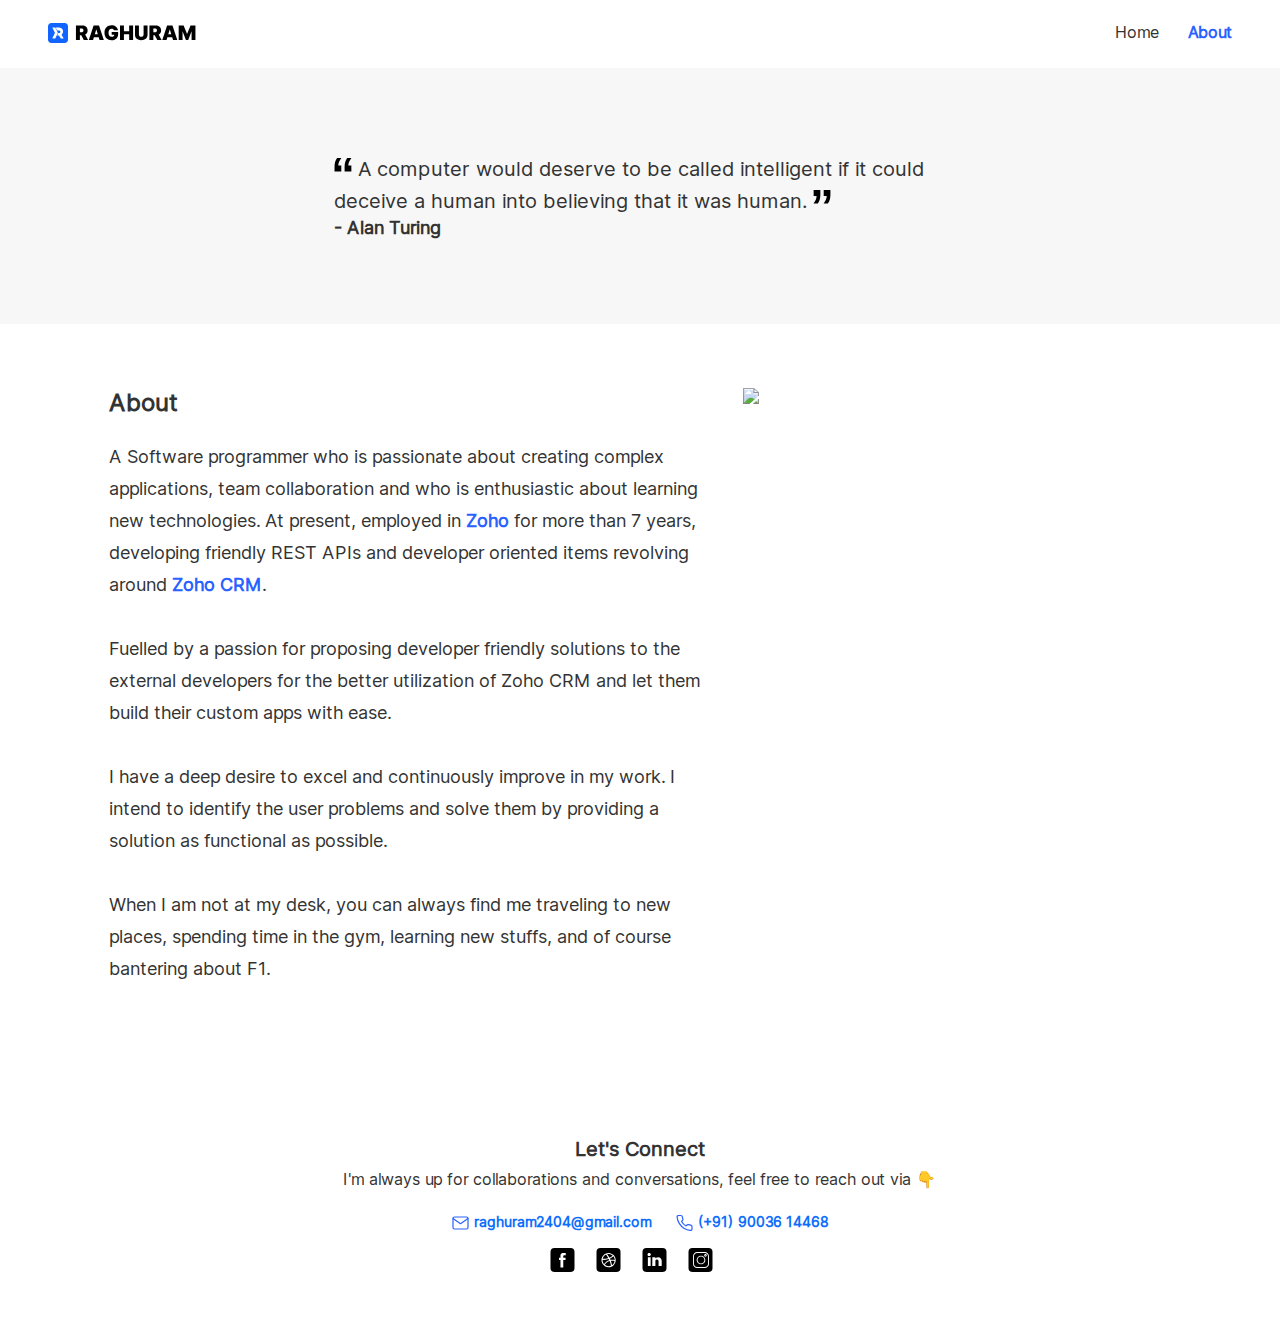
==== about.html @ 4235d7cf "svg and page load optimization" ====
<html>
<head>
<title>Raghu Ram - About</title>
<meta name="viewport" content="width=device-width, initial-scale=1.0">
<script src="https://cdnjs.cloudflare.com/ajax/libs/jquery/3.6.0/jquery.js"></script>
<script src="https://cdn.jsdelivr.net/npm/@popperjs/core@2.9.2/dist/umd/popper.min.js"></script>
<script src="https://cdn.jsdelivr.net/npm/bootstrap@5.0.1/dist/js/bootstrap.min.js" ></script>
<link href="https://cdn.jsdelivr.net/npm/bootstrap@5.0.1/dist/css/bootstrap.min.css" rel="stylesheet" />
<link rel="stylesheet" type="text/css" href="./style.css" />
<link rel="stylesheet" type="text/css" href="./m-style.css" />
<link rel="stylesheet" type="text/css" href="./loader.css" />
<script type="text/javascript" src="./js/app.js"></script>


</head>
<body onload="bodyLoad()">
	<div id="loading_holder" class="loading_holder">
		<img  src='./svg/name.svg' />
		<br />
		<div class="loading-icon">
		    <div class="rect rect1"></div>
		    <div class="rect rect2"></div>
		    <div class="rect rect3"></div>
		</div>
	</div>
	<div class='body' style='display: none;'>
		<div class='clearfix'></div>
		<div class='quote container-flex pdnone'>
			<div class='row fline_quote'>
				<div class='col-lg-3'></div>
				<div class='col-lg-6'>
					<img src='./svg/openquote.svg' class='quotesvg' />
							A computer would deserve to be called intelligent if it could deceive a human into believing that it was human.
					<img src='./svg/closequote.svg' class='quotesvg' />
					<br/>
					<div class='by_author'>- Alan Turing</div>
				</div>
				<div class='col-lg-3'></div>
			</div>
		</div>
		<div class='container-flex pdnone'>
			<div class='row'>
				<div class='col-xl-1 col-lg-1'></div>
				<div class='col-xl-10 col-lg-10'>
					<div class="container-flex abtcontainer">
						<div class='row'>
							<div class="col-md-7 abtitems">
								<div class='about mobile-no-need'>About</div>
								<div class='description'>
									A Software programmer who is passionate about creating complex applications, team collaboration and who is enthusiastic about learning new technologies. At present, employed in <a href='https://www.zoho.com/'>Zoho</a> for more than 7 years, developing friendly REST APIs and developer oriented items revolving around <a href='https://www.zoho.com/in/crm/'>Zoho CRM</a>.
									<br /><br/>
									Fuelled by a passion for proposing developer friendly solutions to the external developers for the better utilization of Zoho CRM and let them build their custom apps with ease. 

									<br/><br/>I have a deep desire to excel and continuously improve in my work. I intend to identify the user problems and solve them by providing a solution as functional as possible. 
									<br /><br/>When I am not at my desk, you can always find me traveling to new places, spending time in the gym, learning new stuffs, and of course bantering about F1.
								</div>
							</div>
							<div class="col-md-5 order-first order-md-last abtitems">
								<div class='about mobile-abt'>About</div>
								<img src='./images/profile.jpeg' class='img-fluid' />
						</div>
						</div>
					</div>
					<div class='footer'>
					</div>
				</div>
				<div class='col-xl-1 col-lg-1'></div>
			</div>
		</div>
	</div>
</body>
</html>
---- style.css ----
@font-face {
    font-family: "Inter";
	src: url("./fonts/inter.woff") format('woff');
}

:root{
	--blue-hover : #2962FF;
}

body{
	margin: 0px;
	font-family: Inter;
	color: #333333;
}
.mobile-no-need{
	display: block;
}
.mobile-need{
	display: none;
}

.pdnone{
	
}

/*** HEADER ***/
.webmenu{
	display: block;
	margin-top: -4px;
}
.mobilemenu{
	display: none;
}

.header{
	height: 68px;
	padding:  16px 48px;
	/*margin-bottom: 64px;*/
	font-family: Inter;
	font-style: normal;
	font-weight: normal;
	font-size: 16px;
	line-height: 20px;
	display: block;
	 position: sticky;
	 top: 0;
	 z-index: 10;
	 background-color: white;
	 right: 0;
	 left: 0;
}

.header .svgstyle{
	padding-top:  3px;
}

.menuitem{
	cursor: pointer;
}

.menuitem:first-child{
	margin-right:  24px;
}

.menuitem:hover{
	color: var(--blue-hover);
}

.menuitem a{
	color: inherit; /* blue colors for links too */
  	text-decoration: inherit; /* no underline */
}

.menuoptions, .menuimg{
	float: right;
	margin-top:  9.5px;
	cursor: pointer;
}

.selected{
	font-style: normal;
	font-weight: bolder;
	font-size: 16px;
	line-height: 20px;
	color: #2962FF;
	
}

.floatmenu{
	display: none;
	position: absolute;
	margin-top:  18px;
	width:  100%;
	height:  114px;
	background: #F6F6F6;
	font-size: 18px;
	line-height: 24px;
	color: #333333;
	z-index: 10;
	top: 48px;
}

.floatmenuitem{
	padding: 21px 0px 10.5px 0px;
	text-align: center;
}

.floatmenuitem a{
	text-decoration: none;
	color: #333333;
}
.floatmenuitem .selected{
	color: #2962FF;
}
.burger-svg{
	margin-right: 0px;
	display: block;
}
.cross-svg{
	display: none;
	margin-top: -6.5px;
	margin-right: -4px;
}
/*** END OF HEADER***/

.hello{
	margin-top: 64px;
	margin-bottom:  8px;
	font-family: Inter;
	font-style: normal;
	font-weight: 300;
	font-size: 20px;
	line-height: 20px;
}

.iamname{
	font-style: normal;
	font-weight: bold;
	font-size: 32px;
	line-height: 39px;
	margin-bottom : 24px;
}

.description{
	font-family: Inter;
	font-style: normal;
	font-weight: normal;
	font-size: 18px;
	line-height: 32px;
	margin-bottom: 24px;
}

.description a{
	text-decoration: none;
	color:  #2962ff;
	font-weight: 600;
}

.cvfill{
	cursor: pointer;
}

.cvfill{
	fill: red;
}

.downloadcv{
	/*display: flex;
	flex-direction: row;
	align-items: flex-start;
	padding: 12px;

	position: static;
	width: 140px;
	height: 44px;
	left: 0px;
	top: 179px;

	background: #000000;
	border-radius: 4px;*/
	margin-bottom: 64px;
}

.dcvholder{
	cursor: pointer;
	height: 44px;
	width: 140px;
	overflow: hidden;
}

.downloadcv img{
	cursor: pointer;
}

.dcvtext{
	cursor: hand;
	position: static;
	width: 92px;
	height: 20px;
	left: 24px;
	top: 0px;

	font-family: Inter;
	font-style: normal;
	font-weight: 600;
	font-size: 14px;
	line-height: 20px;
	/* identical to box height, or 143% */

	color: #FFFFFF;
	margin: 0px 0px 0px 5px;
    padding-left: 2px;

}

.skills{
	margin-bottom: 64px;
}

.skillset{
	margin-top: 16px;
}

.skillname{
	display: list-item; 
   list-style-type: disc;
   list-style-position: inside;
	font-size: 18px;
	line-height: 24px;
	color: #000000;

	margin-top:  24px;
}

.selectedprojects{
	font-style: normal;
	font-weight: 600;
	font-size: 24px;
	line-height: 24px;
	margin-bottom: 24px;
}

.projects{

}

.project_i{
	background: #EAEEF1;
	border-radius: 4px;
	margin-bottom: 24px;
}

.project_i2{
	border-radius: 4px;
	margin-bottom: 64px;
}

.project_i2 .pimg{
	background: #EAEEF1;
	margin-top:  32px;
	padding:  56px 10% 0px 10%; /** 80% **/
	margin-bottom: 16px;
}
.project_i2 .pheading{
	text-align: left;
	font-family: Inter;
	font-style: normal;
	font-weight: 600;
	font-size: 20px;
	line-height: 24px;
	margin-bottom: 8px;
}

.project_i2 .viewcasestudy{
	cursor: pointer;
	margin-top: 16px;
	font-family: Inter;
	font-style: normal;
	font-weight: 600;
	font-size: 14px;
	line-height: 24px;
	color: #2962FF;
}
.casehref{
	text-decoration: none;
}
.project_i2 .viewcasestudy div{
	display: inline-block
}
.project_i2 .viewcasestudy .arrow{
	transition: padding-left 0.6s ease-in-out
}
.project_i2 .viewcasestudy:hover .arrow{
	padding-left: 10px;
}

.project_i .pheading{
	padding-top:  32px;
	text-align: left;
	font-family: Inter;
	font-style: normal;
	font-weight: 600;
	font-size: 20px;
	line-height: 24px;
}

.project_i .pdesc{
	margin: 10px 0px 0px 0px;
	padding: 2px 5% 24px;
	font-style: normal;
	font-weight: normal;
	font-size: 16px;
	text-align: left;
	line-height: 28px;
}

.project_i2 .pdesc{
	margin: 10px 0px 0px 0px;
	font-style: normal;
	font-weight: normal;
	font-size: 16px;
	text-align: left;
	line-height: 28px;
}

.project_i .pimg{
	margin-top:  32px;
	margin:  0 10%; /** 80% **/
}

.imgcontainer {
   position: relative;
   width: 100%;
   /*padding-top: 56.25%; /* 16:9 Aspect Ratio (divide 9 by 16 = 0.5625) */
}

.pimg img1{
   position:  absolute;
   top: 0;
   left: 0;
   bottom: 0;
   right: 0;
   text-align: center;
   font-size: 20px;
   color: white;
}

.footer{
	margin-top:  64px;
	margin-bottom: 64px;
	font-family: Inter;
	font-style: normal;
	font-weight: normal;
	font-size: 16px;
	line-height: 20px;
	color:  #333333;
}

.connect{
	margin-top: 128px;
	text-align: center;
	font-weight: 600;
	font-size: 20px;
	line-height: 24px;
	color: #333333;
	margin-bottom: 8px;
}

.reachout{
	text-align: center;
	margin-bottom: 24px;
}
.reachoutvia{
	text-align: center;
	margin-bottom: 16px;
}

.reachoutvia, .social{
	text-align: center;
}

.reachoutvia{
	font-family: Inter;
	font-style: normal;
	font-weight: 600;
	font-size: 14px;
	line-height: 18px;
	color:  #2962FF;
}

.reachoutvia a{
	text-decoration: none;
}

.social a{
	text-decoration: none;
	padding-right:  16px;
}
.social a svg{
	/*margin-right:  16px;*/
}

/** ABOUT PAGE **/

.quote{
	background-color: #F7F7F7;
	min-height: 232px;
}

.fline_quote{
	padding: 85px 15px 0px 15px;
	font-family: Inter;
	font-style: normal;
	font-weight: 300;
	font-size: 20px;
	line-height: 32px;
}

.quotesvg{
	margin-bottom:  12px;
}

.by_author{
	font-family: Inter;
	font-style: normal;
	font-weight: bold;
	font-size: 18px;
	line-height: 22px;
	padding-bottom: 85px;
}

.abtcontainer{
	margin-top:  40px;
}

.about{
	font-style: normal;
	font-weight: bold;
	font-size: 24px;
	line-height: 29px;	
	margin-bottom: 24px;
}

.abtitems{
	padding-top:  24px;
}

.mobile-abt{
	display: none;
}

/***CASE STUDY***/
.casestudy-main-cont{
	min-height: 100px;
	background: #EAEEF1;
}

.csimgcontainer{
	width: 66.666666%;
	margin-left:  16.666667%; 
	padding-top:  24px;
}

.content-sec{
	margin-top:  64px;
}

.content-heading{
	font-style: normal;
	font-weight: 600;
	font-size: 24px;
	line-height: 20px;
	color: #333333;
}

.content-para{
	margin-top: 16px;
	font-style: normal;
	font-weight: normal;
	font-size: 18px;
	line-height: 32px;
	color:  #333333;
}

.content-img{
	margin-top:  16px;
	width: 100%;
}

.lzload{
	min-height: 60px;
	background-color: #EAEEF1;
}

.pos_rel{
	position:  relative;
}

/*** back to home ***/
.b2home{
	display: none;
	margin-top: 64px;
	align-content: center;
}

.homebtn{
	margin:  auto;
	width: 141px;
	cursor: pointer;
	height: 44px;
	overflow: hidden;
}

.dcvholder:hover svg rect, .homebtn:hover svg rect, .social a:hover svg rect{
	fill: var(--blue-hover);
}
---- m-style.css ----
/*mobile styling*/
/*@media only screen and (min-width: 300px) and (max-width: 414px) and (max-device-width : 414px) {*/
/*(max-device-width : 414px) and (orientation: portrait)*/
@media (max-width: 414px) , screen and (max-device-width : 414px){
    .header{
    	padding:  18px 16px;
    }
    .footer{
    	margin-bottom: 64px;
    }
    .floatmenu{
    	display: none;
	    position: fixed;
	    margin-top: 0px;
	    top: 68px;
	    z-index: 10;
	    right: 0;
	    left: 0;
    }
    .hello{
    	/*margin-top: 132px;*/
    }
    .pdnone{
    	padding: 0 24px;
    }
    .menuimg{
    	
    } 
    .webmenu{
		display: none;
	}
	.mobilemenu{
		display: block;
	}
	.mobile-no-need{
		display: none;
	}
	.mobile-need{
		display: block;
	}
	.mobile-abt{
		display: block;
	}
	.fcom{
		margin-top: 16px;
	}
	.csimgcontainer{
		width: 95%;
		margin: 0px 2.5%; 
	}
	.casestudy-main-cont{
		margin-top: 32px;
	}
}
---- loader.css ----
.loading_holder{
	text-align: center;
	max-height: 100%;
	
	top: 50%;
    left: 50%;
    width:30em;
    height:18em;
    margin-top: -9em; /*set to a negative number 1/2 of your height*/
    margin-left: -15em; /*set to a negative number 1/2 of your width*/
    position:fixed;
}

.loading_holder img{
	margin-top : 10%;
	width: 240px;
	height: 45px;
}

.loading-icon {
  margin: auto;
  bottom: 0;
  left: 0;
  top: 0;
  right: 0;
  width: 20px;
  height: 20px;
}



.imgloading-icon .rect, .loading-icon .rect {
  background-color: #2962FF;
  height: 100%;
  width: 4px;
  float: left;
  -webkit-animation: loading-rect 0.8s infinite ease-in-out;
  -moz-animation: loading-rect 0.8s infinite ease-in-out;
  -o-animation: loading-rect 0.8s infinite ease-in-out;
  animation: loading-rect 0.8s infinite ease-in-out;
}

.imgloading-icon {
  height:  60px;
  padding-top:  20px;
  margin-left:  45%;
}

.imgloading-icon .rect{
  height:  20px;
}

.imgloading-icon .rect ~ .rect, .loading-icon .rect ~ .rect {
  margin-left: 4px;
}
.imgloading-icon .rect1, .loading-icon .rect1 {
  -webkit-animation-delay: -0.5s;
  -moz-animation-delay: -0.5s;
  -o-animation-delay: -0.5s;
  animation-delay: -0.5s;
}
.imgloading-icon .rect2, .loading-icon .rect2 {
  -webkit-animation-delay: -0.3s;
  -moz-animation-delay: -0.3s;
  -o-animation-delay: -0.3s;
  animation-delay: -0.3s;
}
.imgloading-icon .rect3, .loading-icon .rect3 {
  -webkit-animation-delay: -0.1s;
  -moz-animation-delay: -0.1s;
  -o-animation-delay: -0.1s;
  animation-delay: -0.1s;
}
@-webkit-keyframes loading-rect{ 0%, 100% { -webkit-transform: scaleY(0.2); opacity: 0.2; } 50% { -webkit-transform: scaleY(1.0); opacity: 1; }}
@-moz-keyframes loading-rect{ 0%, 100% { -moz-transform: scaleY(0.2); opacity: 0.2; } 50% { -moz-transform: scaleY(1.0); opacity: 1; }}
@-o-keyframes loading-rect{ 0%, 100% { -o-transform: scaleY(0.2); opacity: 0.2; } 50% { -o-transform: scaleY(1.0); opacity: 1; }}
@keyframes loading-rect{ 0%, 100% {-webkit-transform: scaleY(0.2);-moz-transform: scaleY(0.2);-ms-transform: scaleY(0.2);transform: scaleY(0.2); opacity: 0.2; } 50% {-webkit-transform: scaleY(1.0);-moz-transform: scaleY(1.0);-ms-transform: scaleY(1.0);transform: scaleY(1.0); opacity: 1; };}

/*** imgloading-icon ***/


/** OLDER CODES **/
.loader--style6 svg path,
.loader--style6 svg rect{
  fill: #2962FF;
}

.loading-line {
  display: inline-block;
  height: 1px;
  margin-top: 20px;
  position: relative;
}

.loading-bit {
  -webkit-animation: 2s ease infinite animWidth;
  -moz-animation: 2s ease infinite animWidth;
  -o-animation: 2s ease infinite animWidth;
          animation: 2s ease infinite animWidth;
  background-color: #2962FF;
  border-radius: 0;
  display: inline-block;
  height: 100%;
  opacity: 0;
  -webkit-transform: scale(1);
  -moz-transform: scale(1);
  -o-transform: scale(1);
          transform: scale(1);
  vertical-align: top;
  width: 10px;
}

/*.loading-bit:nth-child(odd) {
  background-color: $color;
}
.loading-bit:nth-child(even) {
  -webkit-animation: 2s ease infinite animWidth;
  background-color: $bckgd;
}*/
.loading-bit:nth-child(1) {
  -webkit-animation-delay: 0.05s;
  -moz-animation-delay: 0.05s;
  -o-animation-delay: 0.05s;
          animation-delay: 0.05s;
}

.loading-bit:nth-child(2) {
  -webkit-animation-delay: 0.1s;
  -moz-animation-delay: 0.1s;
  -o-animation-delay: 0.1s;
          animation-delay: 0.1s;
}

.loading-bit:nth-child(3) {
  -webkit-animation-delay: 0.15s;
  -moz-animation-delay: 0.15s;
  -o-animation-delay: 0.15s;
          animation-delay: 0.15s;
}

.loading-bit:nth-child(4) {
  -webkit-animation-delay: 0.2s;
  -moz-animation-delay: 0.2s;
  -o-animation-delay: 0.2s;
          animation-delay: 0.2s;
}

.loading-bit:nth-child(5) {
  -webkit-animation-delay: 0.25s;
  -moz-animation-delay: 0.25s;
  -o-animation-delay: 0.25s;
          animation-delay: 0.25s;
}

.loading-bit:nth-child(6) {
  -webkit-animation-delay: 0.3s;
  -moz-animation-delay: 0.3s;
  -o-animation-delay: 0.3s;
          animation-delay: 0.3s;
}

.loading-bit:nth-child(7) {
  -webkit-animation-delay: 0.35s;
  -moz-animation-delay: 0.35s;
  -o-animation-delay: 0.35s;
          animation-delay: 0.35s;
}

.loading-bit:nth-child(8) {
  -webkit-animation-delay: 0.4s;
  -moz-animation-delay: 0.4s;
  -o-animation-delay: 0.4s;
          animation-delay: 0.4s;
}

.loading-bit:nth-child(9) {
  -webkit-animation-delay: 0.45s;
  -moz-animation-delay: 0.45s;
  -o-animation-delay: 0.45s;
          animation-delay: 0.45s;
}

.loading-bit:nth-child(10) {
  -webkit-animation-delay: 0.5s;
  -moz-animation-delay: 0.5s;
  -o-animation-delay: 0.5s;
          animation-delay: 0.5s;
}

.loading-bit:nth-child(11) {
  -webkit-animation-delay: 0.55s;
  -moz-animation-delay: 0.55s;
  -o-animation-delay: 0.55s;
          animation-delay: 0.55s;
}

.loading-bit:nth-child(12) {
  -webkit-animation-delay: 0.6s;
  -moz-animation-delay: 0.6s;
  -o-animation-delay: 0.6s;
          animation-delay: 0.6s;
}

.loading-bit:nth-child(13) {
  -webkit-animation-delay: 0.65s;
  -moz-animation-delay: 0.65s;
  -o-animation-delay: 0.65s;
          animation-delay: 0.65s;
}

.loading-bit:nth-child(14) {
  -webkit-animation-delay: 0.7s;
  -moz-animation-delay: 0.7s;
  -o-animation-delay: 0.7s;
          animation-delay: 0.7s;
}

.loading-bit:nth-child(15) {
  -webkit-animation-delay: 0.75s;
  -moz-animation-delay: 0.75s;
  -o-animation-delay: 0.75s;
          animation-delay: 0.75s;
}

.loading-bit:nth-child(16) {
  -webkit-animation-delay: 0.8s;
  -moz-animation-delay: 0.8s;
  -o-animation-delay: 0.8s;
          animation-delay: 0.8s;
}

@-webkit-keyframes animWidth {
  0% {
    -webkit-transform: scale(1);
    -moz-transform: scale(1);
    -o-transform: scale(1);
            transform: scale(1);
  }
  50% {
    background-color: #d9e2ea;
    opacity: 1;
    -webkit-transform: scale(3);
    -moz-transform: scale(3);
    -o-transform: scale(3);
            transform: scale(3);
  }
  100% {
    -webkit-transform: scale(1);
    -moz-transform: scale(1);
    -o-transform: scale(1);
            transform: scale(1);
  }
}

@keyframes animWidth {
  0% {
    -webkit-transform: scale(1);
    -moz-transform: scale(1);
    -o-transform: scale(1);
            transform: scale(1);
  }
  50% {
    background-color: #d9e2ea;
    opacity: 1;
    -webkit-transform: scale(3);
    -moz-transform: scale(3);
    -o-transform: scale(3);
            transform: scale(3);
  }
  100% {
    -webkit-transform: scale(1);
    -moz-transform: scale(1);
    -o-transform: scale(1);
            transform: scale(1);
  }
}
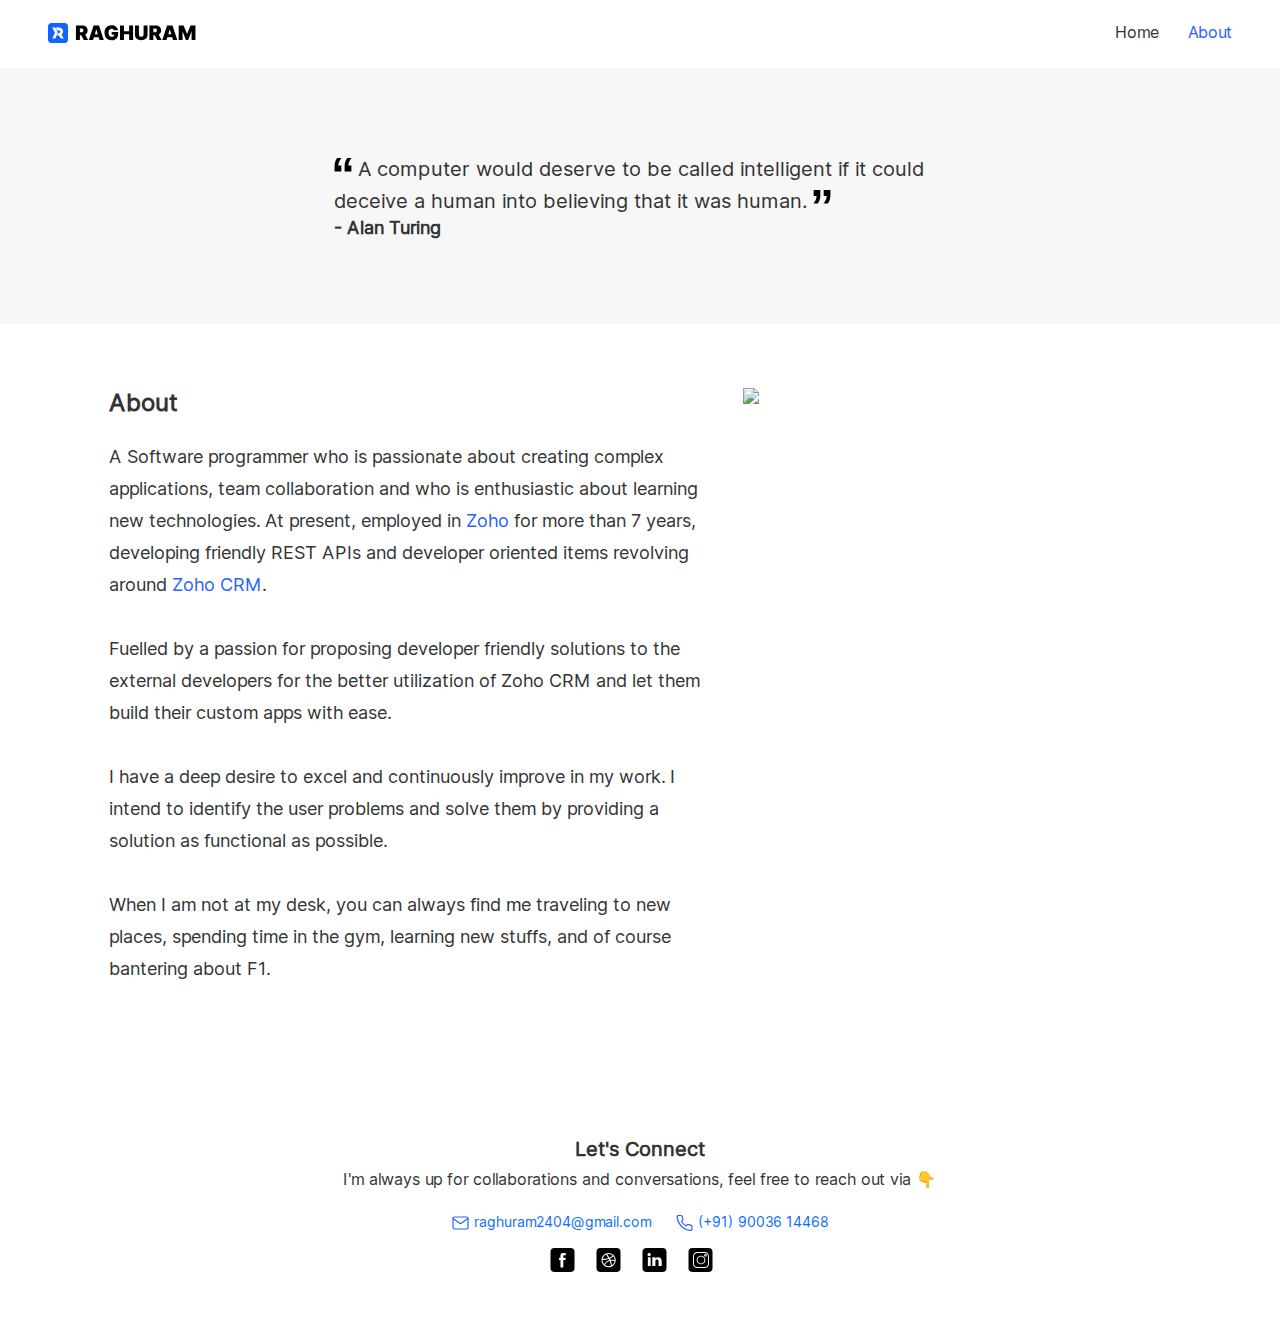
==== commit 5b51f7ef: "SEO changes" ====
--- a/about.html
+++ b/about.html
@@ -1,14 +1,25 @@
 <html>
 <head>
+<meta charset=“UTF-8”>
+<meta name="viewport" content="width=device-width, initial-scale=1.0">
+<meta name="description" content="Experienced developer working in progress">
+<meta name="keywords" content="Java, Machine Learning Engineer, Technical Lead">
+<meta name="author" content="Raghu Ram">
+
+
 <title>Raghu Ram - About</title>
-<meta name="viewport" content="width=device-width, initial-scale=1.0">
+<link rel="icon" href="./favicon.ico" type="image/png">
+
 <script src="https://cdnjs.cloudflare.com/ajax/libs/jquery/3.6.0/jquery.js"></script>
 <script src="https://cdn.jsdelivr.net/npm/@popperjs/core@2.9.2/dist/umd/popper.min.js"></script>
 <script src="https://cdn.jsdelivr.net/npm/bootstrap@5.0.1/dist/js/bootstrap.min.js" ></script>
+
 <link href="https://cdn.jsdelivr.net/npm/bootstrap@5.0.1/dist/css/bootstrap.min.css" rel="stylesheet" />
 <link rel="stylesheet" type="text/css" href="./style.css" />
 <link rel="stylesheet" type="text/css" href="./m-style.css" />
+<link rel="stylesheet" type="text/css" href="./sprite.css" />
 <link rel="stylesheet" type="text/css" href="./loader.css" />
+
 <script type="text/javascript" src="./js/app.js"></script>
 
 
--- a/style.css
+++ b/style.css
@@ -79,7 +79,7 @@
 
 .selected{
 	font-style: normal;
-	font-weight: bolder;
+	font-weight: 500;
 	font-size: 16px;
 	line-height: 20px;
 	color: #2962FF;
@@ -153,7 +153,7 @@
 .description a{
 	text-decoration: none;
 	color:  #2962ff;
-	font-weight: 600;
+	font-weight: 500;
 }
 
 .cvfill{
@@ -382,7 +382,7 @@
 .reachoutvia{
 	font-family: Inter;
 	font-style: normal;
-	font-weight: 600;
+	font-weight: 500;
 	font-size: 14px;
 	line-height: 18px;
 	color:  #2962FF;
--- a/sprite.css
+++ b/sprite.css
@@ -0,0 +1,99 @@
+.bg-burgermenu {
+    width: 16px; height: 12px;
+    background: url('./images/css_sprites.png') -10px -10px;
+}
+
+.bg-closequote {
+    width: 18px; height: 15px;
+    background: url('./images/css_sprites.png') -10px -74px;
+}
+
+.bg-cross {
+    width: 24px; height: 24px;
+    background: url('./images/css_sprites.png') -10px -256px;
+}
+
+.bg-downloadcv {
+    width: 16px; height: 16px;
+    background: url('./images/css_sprites.png') -10px -144px;
+}
+
+.bg-downloadcv0 {
+    width: 140px; height: 44px;
+    background: url('./images/css_sprites.png') -10px -700px;
+}
+
+.bg-downloadcv1 {
+    width: 140px; height: 44px;
+    background: url('./images/css_sprites.png') -10px -764px;
+}
+
+.bg-dribble {
+    width: 25px; height: 24px;
+    background: url('./images/css_sprites.png') -10px -300px;
+}
+
+.bg-dribble1 {
+    width: 25px; height: 24px;
+    background: url('./images/css_sprites.png') -10px -344px;
+}
+
+.bg-email {
+    width: 19px; height: 18px;
+    background: url('./images/css_sprites.png') -10px -180px;
+}
+
+.bg-facebook {
+    width: 25px; height: 24px;
+    background: url('./images/css_sprites.png') -10px -388px;
+}
+
+.bg-facebook1 {
+    width: 25px; height: 24px;
+    background: url('./images/css_sprites.png') -10px -432px;
+}
+
+.bg-insta {
+    width: 25px; height: 24px;
+    background: url('./images/css_sprites.png') -10px -476px;
+}
+
+.bg-insta1 {
+    width: 25px; height: 24px;
+    background: url('./images/css_sprites.png') -10px -520px;
+}
+
+.bg-linkedin {
+    width: 25px; height: 24px;
+    background: url('./images/css_sprites.png') -10px -564px;
+}
+
+.bg-linkedin1 {
+    width: 25px; height: 24px;
+    background: url('./images/css_sprites.png') -10px -608px;
+}
+
+.bg-name {
+    width: 149px; height: 28px;
+    background: url('./images/css_sprites.png') -10px -652px;
+}
+
+.bg-openquote {
+    width: 18px; height: 15px;
+    background: url('./images/css_sprites.png') -10px -109px;
+}
+
+.bg-phone {
+    width: 19px; height: 18px;
+    background: url('./images/css_sprites.png') -10px -218px;
+}
+
+.bg-placeholder {
+    width: 960px; height: 400px;
+    background: url('./images/css_sprites.png') -10px -828px;
+}
+
+.bg-rightarrow {
+    width: 16px; height: 12px;
+    background: url('./images/css_sprites.png') -10px -42px;
+}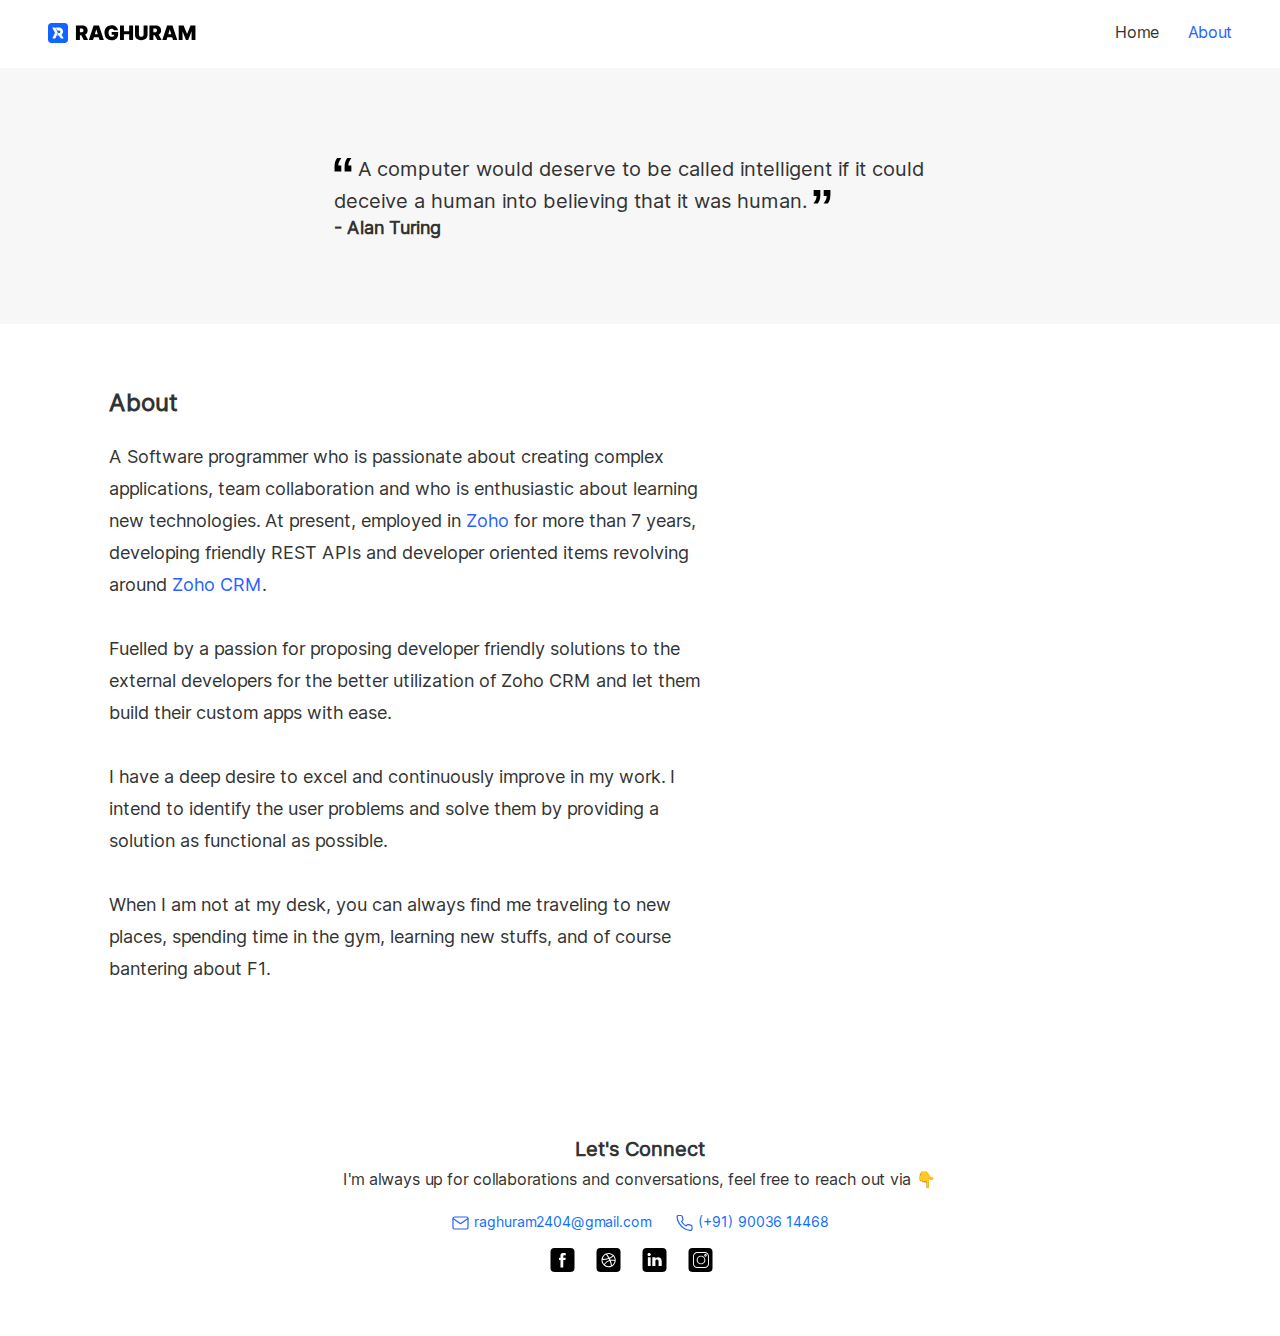
==== commit bf0169be: "image alt attribute" ====
--- a/about.html
+++ b/about.html
@@ -68,7 +68,7 @@
 							</div>
 							<div class="col-md-5 order-first order-md-last abtitems">
 								<div class='about mobile-abt'>About</div>
-								<img src='./images/profile.jpeg' class='img-fluid' />
+								<img alt='' src='./images/profile.jpeg' class='img-fluid' />
 						</div>
 						</div>
 					</div>
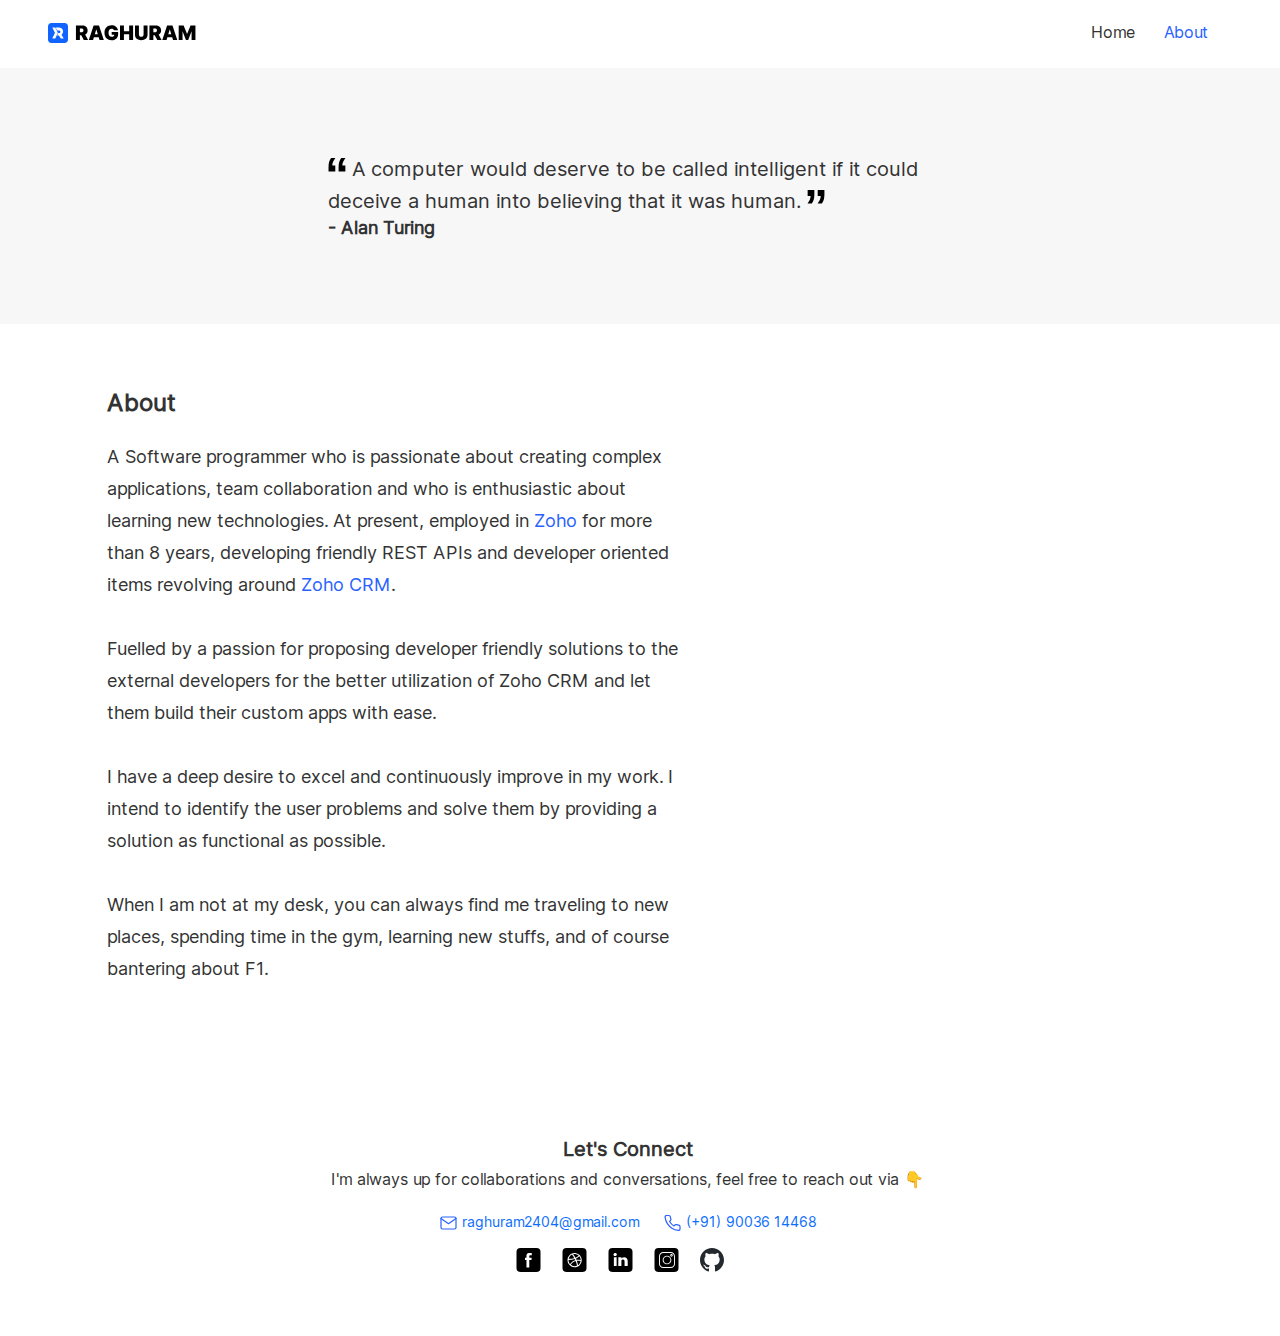
==== commit 2cb42541: "new changes" ====
--- a/about.html
+++ b/about.html
@@ -15,10 +15,9 @@
 <script src="https://cdn.jsdelivr.net/npm/bootstrap@5.0.1/dist/js/bootstrap.min.js" ></script>
 
 <link href="https://cdn.jsdelivr.net/npm/bootstrap@5.0.1/dist/css/bootstrap.min.css" rel="stylesheet" />
-<link rel="stylesheet" type="text/css" href="./style.css" />
-<link rel="stylesheet" type="text/css" href="./m-style.css" />
-<link rel="stylesheet" type="text/css" href="./sprite.css" />
-<link rel="stylesheet" type="text/css" href="./loader.css" />
+<link rel="stylesheet" type="text/css" href="./style/style.css" />
+<link rel="stylesheet" type="text/css" href="./style/m-style.css" />
+<link rel="stylesheet" type="text/css" href="./style/loader.css" />
 
 <script type="text/javascript" src="./js/app.js"></script>
 
@@ -58,7 +57,7 @@
 							<div class="col-md-7 abtitems">
 								<div class='about mobile-no-need'>About</div>
 								<div class='description'>
-									A Software programmer who is passionate about creating complex applications, team collaboration and who is enthusiastic about learning new technologies. At present, employed in <a href='https://www.zoho.com/'>Zoho</a> for more than 7 years, developing friendly REST APIs and developer oriented items revolving around <a href='https://www.zoho.com/in/crm/'>Zoho CRM</a>.
+									A Software programmer who is passionate about creating complex applications, team collaboration and who is enthusiastic about learning new technologies. At present, employed in <a href='https://www.zoho.com/'>Zoho</a> for more than 8 years, developing friendly REST APIs and developer oriented items revolving around <a href='https://www.zoho.com/in/crm/'>Zoho CRM</a>.
 									<br /><br/>
 									Fuelled by a passion for proposing developer friendly solutions to the external developers for the better utilization of Zoho CRM and let them build their custom apps with ease. 
 
--- a/style/style.css
+++ b/style/style.css
@@ -0,0 +1,640 @@
+@font-face {
+    font-family: "Inter";
+	 src: url("../fonts/inter.woff") format('woff');
+}
+
+:root{
+	--blue-hover : #2962FF;
+	--timeline-card-color : #D1DEFF;
+}
+
+body{
+	margin: 0px;
+	font-family: Inter;
+	color: #333333;
+}
+.mobile-no-need{
+	display: block;
+}
+.mobile-need{
+	display: none;
+}
+
+.pdnone{
+	
+}
+
+.container-flex .row{
+	width: 100%;
+}
+
+/*** HEADER ***/
+.webmenu{
+	display: block;
+	margin-top: -4px;
+}
+.mobilemenu{
+	display: none;
+}
+
+.experiences{
+	margin-bottom: 64px;
+}
+
+.header{
+	height: 68px;
+	padding:  16px 48px;
+	/*margin-bottom: 64px;*/
+	font-family: Inter;
+	font-style: normal;
+	font-weight: normal;
+	font-size: 16px;
+	line-height: 20px;
+	display: block;
+	 position: sticky;
+	 top: 0;
+	 z-index: 10;
+	 background-color: white;
+	 right: 0;
+	 left: 0;
+}
+
+.header .svgstyle{
+	padding-top:  3px;
+}
+
+.menuitem{
+	cursor: pointer;
+}
+
+.menuitem:not(:last-child){
+	margin-right:  24px;
+}
+
+.menuitem:hover{
+	color: var(--blue-hover);
+}
+
+.menuitem a{
+	color: inherit; /* blue colors for links too */
+  	text-decoration: inherit; /* no underline */
+}
+
+.menuoptions, .menuimg{
+	float: right;
+	margin-top:  9.5px;
+	cursor: pointer;
+}
+
+.selected{
+	font-style: normal;
+	font-weight: 500;
+	font-size: 16px;
+	line-height: 20px;
+	color: #2962FF;
+	
+}
+
+.floatmenu{
+	display: none;
+	position: absolute;
+	margin-top:  18px;
+	width:  100%;
+	/*height:  114px;*/
+	background: #F6F6F6;
+	font-size: 18px;
+	line-height: 24px;
+	color: #333333;
+	z-index: 10;
+	top: 48px;
+	padding-top: 24px;
+}
+
+.floatmenuitem{
+	padding: 0px 0px 24px 0px;
+	text-align: center;
+}
+
+.floatmenuitem a{
+	text-decoration: none;
+	color: #333333;
+}
+.floatmenuitem .selected{
+	color: #2962FF;
+}
+.burger-svg{
+	margin-right: 0px;
+	display: block;
+}
+.cross-svg{
+	display: none;
+	margin-top: -6.5px;
+	margin-right: -4px;
+}
+/*** END OF HEADER***/
+
+.hello{
+	margin-top: 64px;
+	margin-bottom:  8px;
+	font-family: Inter;
+	font-style: normal;
+	font-weight: 300;
+	font-size: 20px;
+	line-height: 20px;
+}
+
+.iamname{
+	font-style: normal;
+	font-weight: bold;
+	font-size: 32px;
+	line-height: 39px;
+	margin-bottom : 24px;
+}
+
+.description{
+	font-family: Inter;
+	font-style: normal;
+	font-weight: normal;
+	font-size: 18px;
+	line-height: 32px;
+	margin-bottom: 24px;
+}
+
+.description a{
+	text-decoration: none;
+	color:  #2962ff;
+	font-weight: 500;
+}
+
+.cvfill{
+	cursor: pointer;
+}
+
+.cvfill{
+	fill: red;
+}
+
+.downloadcv{
+	/*display: flex;
+	flex-direction: row;
+	align-items: flex-start;
+	padding: 12px;
+
+	position: static;
+	width: 140px;
+	height: 44px;
+	left: 0px;
+	top: 179px;
+
+	background: #000000;
+	border-radius: 4px;*/
+	margin-bottom: 64px;
+}
+
+.downloadcv a{
+	cursor: unset;
+}
+
+.dcvholder{
+  position: relative;
+  width: 140px;
+  height: 44px;
+  transition: .6s;
+  overflow: hidden;
+}
+
+.dcvholder svg{
+	cursor: pointer;
+}
+
+.downloadcv img{
+	cursor: pointer;
+}
+
+.dcvtext{
+	cursor: hand;
+	position: static;
+	width: 92px;
+	height: 20px;
+	left: 24px;
+	top: 0px;
+
+	font-family: Inter;
+	font-style: normal;
+	font-weight: 600;
+	font-size: 14px;
+	line-height: 20px;
+	/* identical to box height, or 143% */
+
+	color: #FFFFFF;
+	margin: 0px 0px 0px 5px;
+    padding-left: 2px;
+
+}
+
+.bottom-border{
+    border-bottom: 2px solid black;
+    padding-bottom: 64px;
+}
+
+.skills, .tline{
+	margin-bottom: 64px;
+}
+
+.list{
+	margin: 8px 20px 24px 20px;
+}
+
+.listitem{
+	display: list-item; 
+   list-style-type: disc;
+   list-style-position: inside;
+	font-size: 18px;
+	line-height: 24px;
+	color: #000000;
+	margin-top:  8px;
+
+}
+
+.skillset{
+	margin-top: 16px;
+}
+
+.skillname{
+	display: list-item; 
+   list-style-type: disc;
+   list-style-position: inside;
+	font-size: 18px;
+	line-height: 24px;
+	color: #000000;
+
+	margin-top:  24px;
+}
+
+.experiences .skillname{
+	margin-top: 16px;
+}
+
+.selectedprojects, .tlineheading{
+	font-style: normal;
+	font-weight: 600;
+	font-size: 24px;
+	line-height: 24px;
+	margin-bottom: 48px;
+}
+
+.projects{
+
+}
+
+.project_i{
+	background: #EAEEF1;
+	border-radius: 4px;
+	margin-bottom: 24px;
+}
+
+.project_i2{
+	border-radius: 4px;
+	margin-bottom: 80px;
+}
+
+.project_i2 .pimg{
+	background: #EAEEF1;
+	/*margin-top:  32px;*/
+	padding:  56px 10% 0px 10%; /** 80% **/
+	margin-bottom: 16px;
+}
+.project_i2 .pheading{
+	text-align: left;
+	font-family: Inter;
+	font-style: normal;
+	font-weight: 600;
+	font-size: 20px;
+	line-height: 24px;
+	margin-bottom: 8px;
+}
+
+.project_i2 .viewcasestudy{
+	display: inline-block;
+	cursor: pointer;
+	margin-top: 16px;
+	font-family: Inter;
+	font-style: normal;
+	font-weight: 600;
+	font-size: 14px;
+	line-height: 24px;
+	color: #2962FF;
+}
+.casehref{
+	text-decoration: none;
+}
+.project_i2 .viewcasestudy div{
+	display: inline-block
+}
+.project_i2 .viewcasestudy .arrow{
+	transition: padding-left 0.6s ease-in-out
+}
+.project_i2 .viewcasestudy:hover .arrow{
+	padding-left: 10px;
+}
+
+.project_i .pheading{
+	padding-top:  32px;
+	text-align: left;
+	font-family: Inter;
+	font-style: normal;
+	font-weight: 600;
+	font-size: 20px;
+	line-height: 24px;
+}
+
+.project_i .pdesc{
+	margin: 10px 0px 0px 0px;
+	padding: 2px 5% 24px;
+	font-style: normal;
+	font-weight: normal;
+	font-size: 16px;
+	text-align: left;
+	line-height: 28px;
+}
+
+.project_i2 .pdesc{
+	margin: 10px 0px 0px 0px;
+	font-style: normal;
+	font-weight: normal;
+	font-size: 16px;
+	text-align: left;
+	line-height: 28px;
+}
+
+.project_i .pimg{
+	margin-top:  32px;
+	margin:  0 10%; /** 80% **/
+}
+
+.imgcontainer {
+   position: relative;
+   width: 100%;
+   /*padding-top: 56.25%; /* 16:9 Aspect Ratio (divide 9 by 16 = 0.5625) */
+}
+
+.pimg img1{
+   position:  absolute;
+   top: 0;
+   left: 0;
+   bottom: 0;
+   right: 0;
+   text-align: center;
+   font-size: 20px;
+   color: white;
+}
+
+.footer{
+	margin-top:  64px;
+	margin-bottom: 64px;
+	font-family: Inter;
+	font-style: normal;
+	font-weight: normal;
+	font-size: 16px;
+	line-height: 20px;
+	color:  #333333;
+}
+
+.connect{
+	margin-top: 128px;
+	text-align: center;
+	font-weight: 600;
+	font-size: 20px;
+	line-height: 24px;
+	color: #333333;
+	margin-bottom: 8px;
+}
+
+.reachout{
+	text-align: center;
+	margin-bottom: 24px;
+}
+.reachoutvia{
+	text-align: center;
+	margin-bottom: 16px;
+}
+
+.reachoutvia, .social{
+	text-align: center;
+}
+
+.reachoutvia{
+	font-family: Inter;
+	font-style: normal;
+	font-weight: 500;
+	font-size: 14px;
+	line-height: 18px;
+	color:  #2962FF;
+}
+
+.reachoutvia a{
+	text-decoration: none;
+}
+
+.social a{
+	text-decoration: none;
+	padding-right:  16px;
+}
+.social a svg{
+	/*margin-right:  16px;*/
+}
+
+/** ABOUT PAGE **/
+
+.quote{
+	background-color: #F7F7F7;
+	min-height: 232px;
+}
+
+.fline_quote{
+	padding: 85px 15px 0px 15px;
+	font-family: Inter;
+	font-style: normal;
+	font-weight: 300;
+	font-size: 20px;
+	line-height: 32px;
+}
+
+.quotesvg{
+	margin-bottom:  12px;
+}
+
+.by_author{
+	font-family: Inter;
+	font-style: normal;
+	font-weight: bold;
+	font-size: 18px;
+	line-height: 22px;
+	padding-bottom: 85px;
+}
+
+.abtcontainer{
+	margin-top:  40px;
+}
+
+.about{
+	font-style: normal;
+	font-weight: bold;
+	font-size: 24px;
+	line-height: 29px;	
+	margin-bottom: 24px;
+}
+
+.abtitems{
+	padding-top:  24px;
+}
+
+.mobile-abt{
+	display: none;
+}
+
+/***CASE STUDY***/
+.casestudy-main-cont{
+	min-height: 100px;
+	background: #EAEEF1;
+}
+
+.csimgcontainer{
+	width: 66.666666%;
+	margin-left:  16.666667%; 
+	padding-top:  24px;
+}
+
+.main-highlight{
+	font-weight: 500;
+	font-style: italic;
+	font-size: 24px;
+}
+
+.content-sec{
+	margin-top:  64px;
+}
+
+.content-heading{
+	font-style: normal;
+	font-weight: 600;
+	font-size: 24px;
+	line-height: 20px;
+	color: #333333;
+}
+
+.content-para{
+	margin-top: 16px;
+	font-style: normal;
+	font-weight: normal;
+	font-size: 18px;
+	line-height: 32px;
+	color:  #333333;
+}
+
+hc{
+	font-weight: bolder;
+    font-style: italic;
+    border-bottom: 1px black solid
+}
+
+.content-img{
+	margin-top:  16px;
+	width: 100%;
+}
+
+.lzload{
+	min-height: 60px;
+	background-color: #EAEEF1;
+}
+
+.pos_rel{
+	position:  relative;
+}
+
+/*** back to home ***/
+.b2home{
+	display: none;
+	margin-top: 64px;
+	align-content: center;
+}
+
+.homebtn{
+	margin:  auto;
+	width: 141px;
+	cursor: pointer;
+	height: 44px;
+	overflow: hidden;
+}
+
+.dcvholder:hover svg rect, .homebtn:hover svg rect, .social a:hover svg rect, .social a:hover .gitsvg{
+	fill: var(--blue-hover);
+}
+
+/*** SHINY BUTTON***/
+
+.shinybtn{
+  position: relative;
+  transition: .6s;
+  overflow: hidden;
+  border:  0px;
+  margin:  0px;
+  padding:  0px;
+}
+
+.shinybtn:focus{
+	outline: 0;
+}
+
+.shinybtn::before{
+    content: '';
+    display: block;
+    position: absolute;
+    background: rgba(255,255,255,1);
+    width: 60px;
+    height: 100%;
+    left: 0;
+    top: 0;
+    opacity: .5;
+    filter: blur(30px);
+    transform: translateX(-100px)  skewX(-15deg);
+}
+
+.shinybtn::after{
+    content: '';
+    display: block;
+    position: absolute;
+    background: rgba(255,255,255,0.7);
+    width: 30px;
+    height: 100%;
+    left: 30px;
+    top: 0;
+    opacity: 0;
+    filter: blur(5px);
+    transform: translateX(-100px) skewX(-15deg);
+}
+
+.shinybtn:hover::before{
+   transform: translateX(300px)  skewX(-15deg);  
+   opacity: 0.6;
+   transition: 0.7s;
+}
+
+.shinybtn:hover::after{
+   transform: translateX(300px) skewX(-15deg);  
+   opacity: 1;
+   transition: 0.7s;
+}
+
+.shinybtn svg rect{
+	fill : black;
+}
+
+.shinybtn:hover svg rect{
+    fill: #2962ff;    
+    transition: 0.7s;
+}
+
+.first_project{
+	margin-top: 64px;
+}--- a/style/m-style.css
+++ b/style/m-style.css
@@ -0,0 +1,64 @@
+/** ipad **/
+@media (max-width: 1000px) , screen and (max-device-width : 1000px){
+	body{
+		margin: auto 20px;
+	}
+}
+
+/*mobile styling*/
+/*@media only screen and (min-width: 300px) and (max-width: 414px) and (max-device-width : 414px) {*/
+/*(max-device-width : 414px) and (orientation: portrait)*/
+@media (max-width: 414px) , screen and (max-device-width : 414px){
+    .header{
+    	padding:  18px 16px;
+    }
+    .footer{
+    	margin-bottom: 64px;
+    }
+    .floatmenu{
+    	display: none;
+	    position: fixed;
+	    margin-top: 0px;
+	    top: 68px;
+	    z-index: 10;
+	    right: 0;
+	    left: 0;
+    }
+	.container-flex .row{
+		width: auto;
+	}
+    .hello{
+    	/*margin-top: 132px;*/
+    }
+    .pdnone{
+    	padding: 0 24px;
+    }
+    .menuimg{
+    	
+    } 
+    .webmenu{
+		display: none;
+	}
+	.mobilemenu{
+		display: block;
+	}
+	.mobile-no-need{
+		display: none;
+	}
+	.mobile-need{
+		display: block;
+	}
+	.mobile-abt{
+		display: block;
+	}
+	.fcom{
+		margin-top: 16px;
+	}
+	.csimgcontainer{
+		width: 95%;
+		margin: 0px 2.5%; 
+	}
+	.casestudy-main-cont{
+		margin-top: 32px;
+	}
+}--- a/style/loader.css
+++ b/style/loader.css
@@ -0,0 +1,277 @@
+
+.loading_holder{
+	text-align: center;
+	max-height: 100%;
+	
+	top: 50%;
+    left: 50%;
+    width:30em;
+    height:18em;
+    margin-top: -9em; /*set to a negative number 1/2 of your height*/
+    margin-left: -15em; /*set to a negative number 1/2 of your width*/
+    position:fixed;
+}
+
+.loading_holder img{
+	margin-top : 10%;
+	width: 240px;
+	height: 45px;
+}
+
+.loading-icon {
+  margin: auto;
+  bottom: 0;
+  left: 0;
+  top: 0;
+  right: 0;
+  width: 20px;
+  height: 20px;
+}
+
+
+
+.imgloading-icon .rect, .loading-icon .rect {
+  background-color: #2962FF;
+  height: 100%;
+  width: 4px;
+  float: left;
+  -webkit-animation: loading-rect 0.8s infinite ease-in-out;
+  -moz-animation: loading-rect 0.8s infinite ease-in-out;
+  -o-animation: loading-rect 0.8s infinite ease-in-out;
+  animation: loading-rect 0.8s infinite ease-in-out;
+}
+
+.imgloading-icon {
+  height:  60px;
+  padding-top:  20px;
+  margin-left:  45%;
+}
+
+.imgloading-icon .rect{
+  height:  20px;
+}
+
+.imgloading-icon .rect ~ .rect, .loading-icon .rect ~ .rect {
+  margin-left: 4px;
+}
+.imgloading-icon .rect1, .loading-icon .rect1 {
+  -webkit-animation-delay: -0.5s;
+  -moz-animation-delay: -0.5s;
+  -o-animation-delay: -0.5s;
+  animation-delay: -0.5s;
+}
+.imgloading-icon .rect2, .loading-icon .rect2 {
+  -webkit-animation-delay: -0.3s;
+  -moz-animation-delay: -0.3s;
+  -o-animation-delay: -0.3s;
+  animation-delay: -0.3s;
+}
+.imgloading-icon .rect3, .loading-icon .rect3 {
+  -webkit-animation-delay: -0.1s;
+  -moz-animation-delay: -0.1s;
+  -o-animation-delay: -0.1s;
+  animation-delay: -0.1s;
+}
+@-webkit-keyframes loading-rect{ 0%, 100% { -webkit-transform: scaleY(0.2); opacity: 0.2; } 50% { -webkit-transform: scaleY(1.0); opacity: 1; }}
+@-moz-keyframes loading-rect{ 0%, 100% { -moz-transform: scaleY(0.2); opacity: 0.2; } 50% { -moz-transform: scaleY(1.0); opacity: 1; }}
+@-o-keyframes loading-rect{ 0%, 100% { -o-transform: scaleY(0.2); opacity: 0.2; } 50% { -o-transform: scaleY(1.0); opacity: 1; }}
+@keyframes loading-rect{ 0%, 100% {-webkit-transform: scaleY(0.2);-moz-transform: scaleY(0.2);-ms-transform: scaleY(0.2);transform: scaleY(0.2); opacity: 0.2; } 50% {-webkit-transform: scaleY(1.0);-moz-transform: scaleY(1.0);-ms-transform: scaleY(1.0);transform: scaleY(1.0); opacity: 1; };}
+
+/*** imgloading-icon ***/
+
+
+/** OLDER CODES **/
+.loader--style6 svg path,
+.loader--style6 svg rect{
+  fill: #2962FF;
+}
+
+.loading-line {
+  display: inline-block;
+  height: 1px;
+  margin-top: 20px;
+  position: relative;
+}
+
+.loading-bit {
+  -webkit-animation: 2s ease infinite animWidth;
+  -moz-animation: 2s ease infinite animWidth;
+  -o-animation: 2s ease infinite animWidth;
+          animation: 2s ease infinite animWidth;
+  background-color: #2962FF;
+  border-radius: 0;
+  display: inline-block;
+  height: 100%;
+  opacity: 0;
+  -webkit-transform: scale(1);
+  -moz-transform: scale(1);
+  -o-transform: scale(1);
+          transform: scale(1);
+  vertical-align: top;
+  width: 10px;
+}
+
+/*.loading-bit:nth-child(odd) {
+  background-color: $color;
+}
+.loading-bit:nth-child(even) {
+  -webkit-animation: 2s ease infinite animWidth;
+  background-color: $bckgd;
+}*/
+.loading-bit:nth-child(1) {
+  -webkit-animation-delay: 0.05s;
+  -moz-animation-delay: 0.05s;
+  -o-animation-delay: 0.05s;
+          animation-delay: 0.05s;
+}
+
+.loading-bit:nth-child(2) {
+  -webkit-animation-delay: 0.1s;
+  -moz-animation-delay: 0.1s;
+  -o-animation-delay: 0.1s;
+          animation-delay: 0.1s;
+}
+
+.loading-bit:nth-child(3) {
+  -webkit-animation-delay: 0.15s;
+  -moz-animation-delay: 0.15s;
+  -o-animation-delay: 0.15s;
+          animation-delay: 0.15s;
+}
+
+.loading-bit:nth-child(4) {
+  -webkit-animation-delay: 0.2s;
+  -moz-animation-delay: 0.2s;
+  -o-animation-delay: 0.2s;
+          animation-delay: 0.2s;
+}
+
+.loading-bit:nth-child(5) {
+  -webkit-animation-delay: 0.25s;
+  -moz-animation-delay: 0.25s;
+  -o-animation-delay: 0.25s;
+          animation-delay: 0.25s;
+}
+
+.loading-bit:nth-child(6) {
+  -webkit-animation-delay: 0.3s;
+  -moz-animation-delay: 0.3s;
+  -o-animation-delay: 0.3s;
+          animation-delay: 0.3s;
+}
+
+.loading-bit:nth-child(7) {
+  -webkit-animation-delay: 0.35s;
+  -moz-animation-delay: 0.35s;
+  -o-animation-delay: 0.35s;
+          animation-delay: 0.35s;
+}
+
+.loading-bit:nth-child(8) {
+  -webkit-animation-delay: 0.4s;
+  -moz-animation-delay: 0.4s;
+  -o-animation-delay: 0.4s;
+          animation-delay: 0.4s;
+}
+
+.loading-bit:nth-child(9) {
+  -webkit-animation-delay: 0.45s;
+  -moz-animation-delay: 0.45s;
+  -o-animation-delay: 0.45s;
+          animation-delay: 0.45s;
+}
+
+.loading-bit:nth-child(10) {
+  -webkit-animation-delay: 0.5s;
+  -moz-animation-delay: 0.5s;
+  -o-animation-delay: 0.5s;
+          animation-delay: 0.5s;
+}
+
+.loading-bit:nth-child(11) {
+  -webkit-animation-delay: 0.55s;
+  -moz-animation-delay: 0.55s;
+  -o-animation-delay: 0.55s;
+          animation-delay: 0.55s;
+}
+
+.loading-bit:nth-child(12) {
+  -webkit-animation-delay: 0.6s;
+  -moz-animation-delay: 0.6s;
+  -o-animation-delay: 0.6s;
+          animation-delay: 0.6s;
+}
+
+.loading-bit:nth-child(13) {
+  -webkit-animation-delay: 0.65s;
+  -moz-animation-delay: 0.65s;
+  -o-animation-delay: 0.65s;
+          animation-delay: 0.65s;
+}
+
+.loading-bit:nth-child(14) {
+  -webkit-animation-delay: 0.7s;
+  -moz-animation-delay: 0.7s;
+  -o-animation-delay: 0.7s;
+          animation-delay: 0.7s;
+}
+
+.loading-bit:nth-child(15) {
+  -webkit-animation-delay: 0.75s;
+  -moz-animation-delay: 0.75s;
+  -o-animation-delay: 0.75s;
+          animation-delay: 0.75s;
+}
+
+.loading-bit:nth-child(16) {
+  -webkit-animation-delay: 0.8s;
+  -moz-animation-delay: 0.8s;
+  -o-animation-delay: 0.8s;
+          animation-delay: 0.8s;
+}
+
+@-webkit-keyframes animWidth {
+  0% {
+    -webkit-transform: scale(1);
+    -moz-transform: scale(1);
+    -o-transform: scale(1);
+            transform: scale(1);
+  }
+  50% {
+    background-color: #d9e2ea;
+    opacity: 1;
+    -webkit-transform: scale(3);
+    -moz-transform: scale(3);
+    -o-transform: scale(3);
+            transform: scale(3);
+  }
+  100% {
+    -webkit-transform: scale(1);
+    -moz-transform: scale(1);
+    -o-transform: scale(1);
+            transform: scale(1);
+  }
+}
+
+@keyframes animWidth {
+  0% {
+    -webkit-transform: scale(1);
+    -moz-transform: scale(1);
+    -o-transform: scale(1);
+            transform: scale(1);
+  }
+  50% {
+    background-color: #d9e2ea;
+    opacity: 1;
+    -webkit-transform: scale(3);
+    -moz-transform: scale(3);
+    -o-transform: scale(3);
+            transform: scale(3);
+  }
+  100% {
+    -webkit-transform: scale(1);
+    -moz-transform: scale(1);
+    -o-transform: scale(1);
+            transform: scale(1);
+  }
+}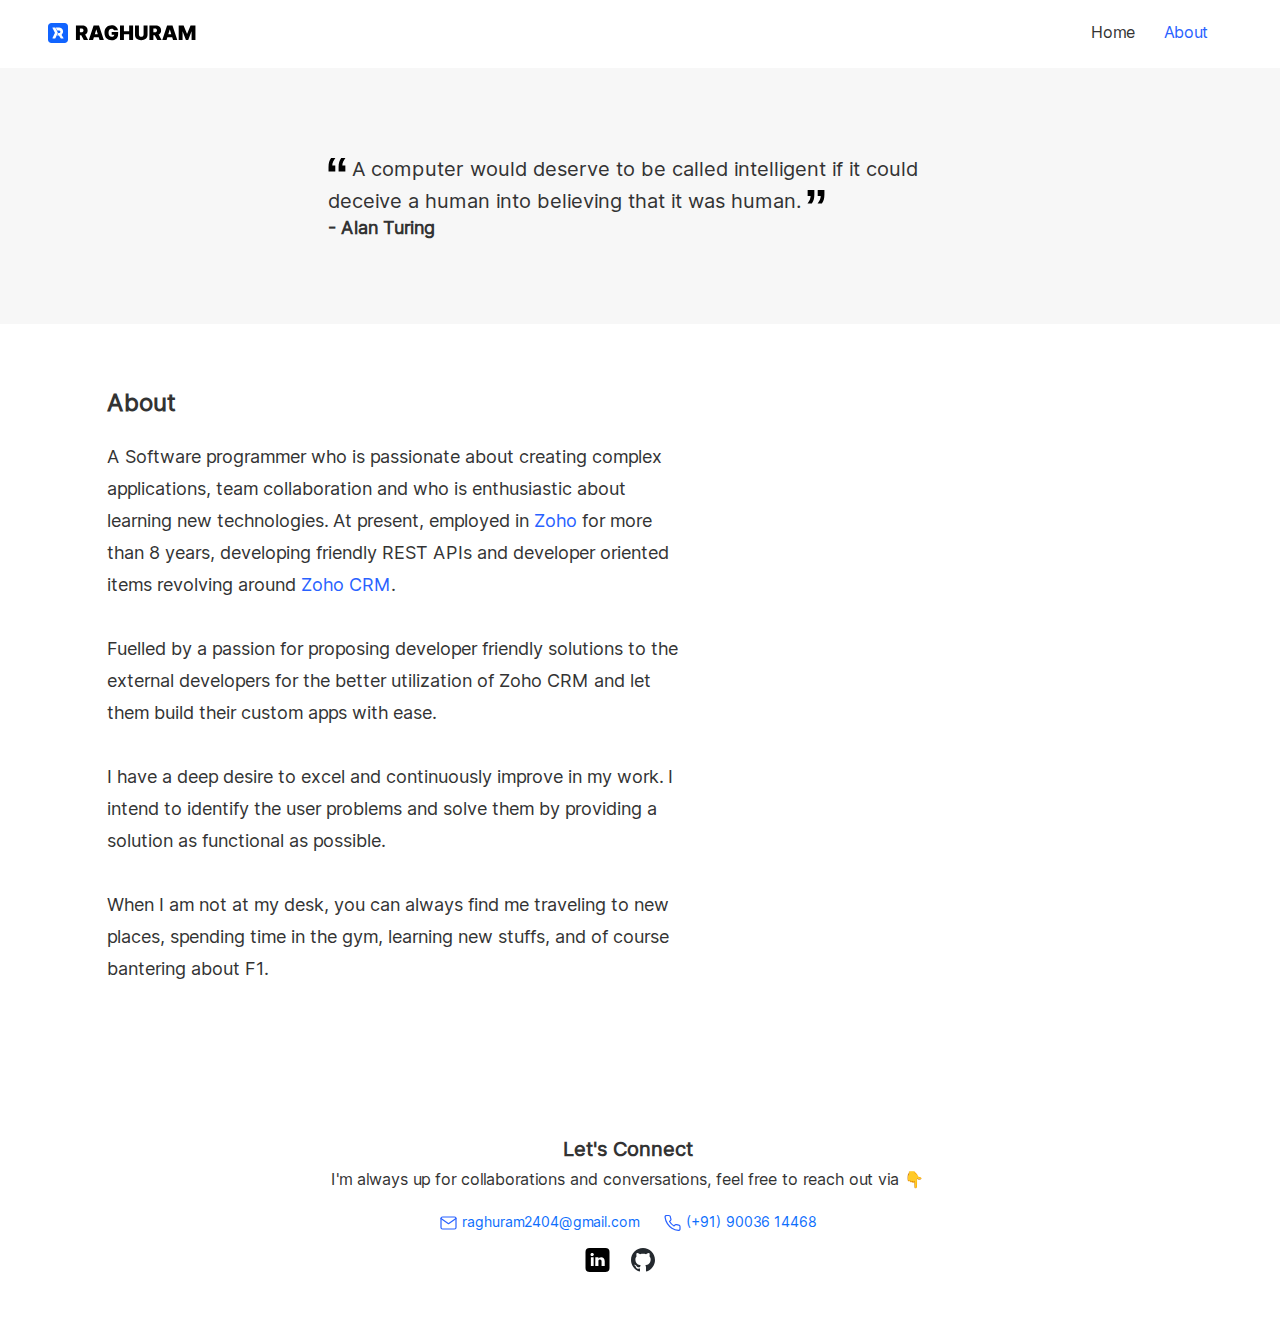
==== commit 2692fe9c: "visitor tracking" ====
--- a/about.html
+++ b/about.html
@@ -78,5 +78,6 @@
 			</div>
 		</div>
 	</div>
+	<script type="text/javascript" id="zsiqchat">var $zoho=$zoho || {};$zoho.salesiq = $zoho.salesiq || {widgetcode: "b64b42c88641f2b9b5849cb006dcc88fbbb6a608d720cb0ac6f88e05729dc6b6f7a59386ebaacf017ab929efb3af0248", values:{},ready:function(){}};var d=document;s=d.createElement("script");s.type="text/javascript";s.id="zsiqscript";s.defer=true;s.src="https://salesiq.zoho.com/widget";t=d.getElementsByTagName("script")[0];t.parentNode.insertBefore(s,t);</script>
 </body>
 </html>--- a/style/m-style.css
+++ b/style/m-style.css
@@ -33,6 +33,9 @@
     .pdnone{
     	padding: 0 24px;
     }
+	.experiences{
+		margin-top: 20px;
+	}
     .menuimg{
     	
     } 
